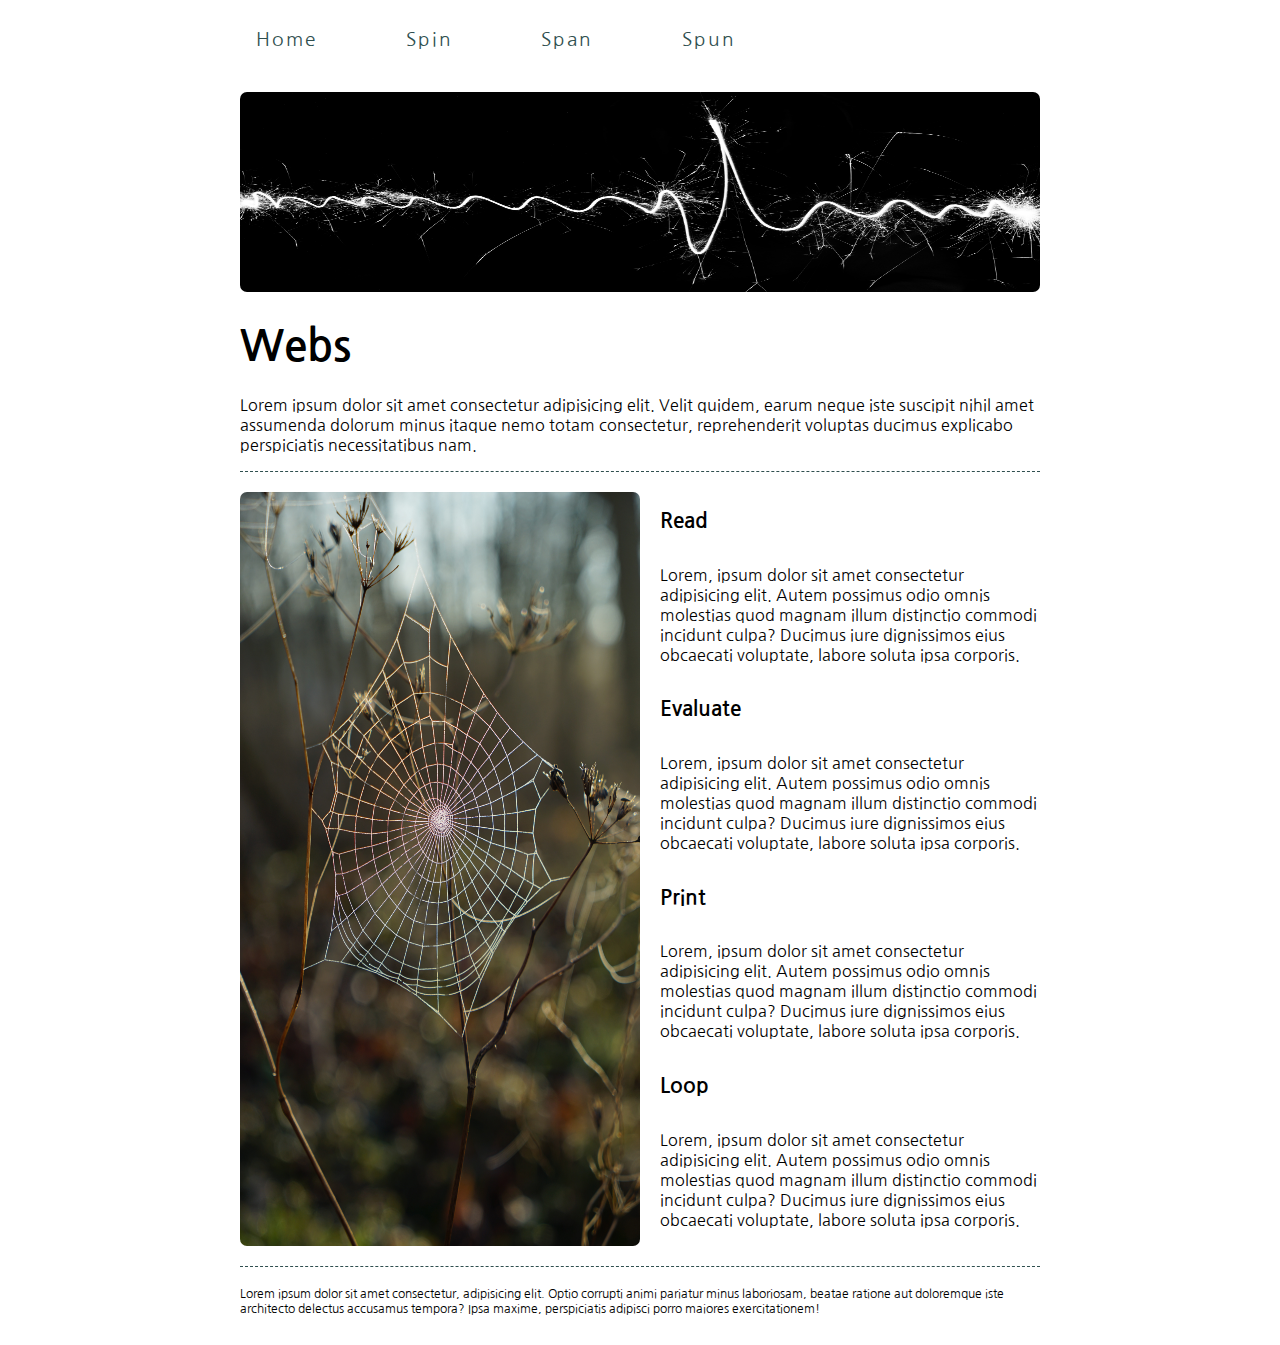
==== index.html @ 0c96dbfe "fixed broken title on index.html" ====
<!doctype html>
<html lang="en">
    <head>
        <meta charset="utf-8">
        <title>internet:~/debauchery1st.github.io$/></title>
        <link rel="stylesheet" href="css/index.css">
    </head>
    <body>
        <div class="container">
            <header>
                <nav>
                    <a href="#" class="">Home</a>
                    <a href="#" class="">Spin</a>
                    <a href="#" class="">Span</a>
                    <a href="Sprint-Challenge--User-Interface/index.html" class="">Spun</a>
                </nav>
                <img src="img/samuel-marques-lucio-gzgWBp0eQCY-unsplash.jpg" alt="" class="img-jumbo">
                <!--  jumbotron image  -->
            </header>
            <section class="top-content">
                <div class="text-container">
                    <h1>Webs</h1>
                    <p>Lorem ipsum dolor sit amet consectetur adipisicing elit. Velit quidem, earum neque iste suscipit nihil amet assumenda dolorum minus itaque nemo totam consectetur, reprehenderit voluptas ducimus explicabo perspiciatis necessitatibus nam.</p>
                </div>
            </section>
            <section class="middle-content">
                <div class="car-cdr">
                    
                    <img src="img/robert-anasch-h7dl6upIOOs-unsplash.jpg" alt="" class="item-image">

                    <div class="car-cdr vertical-flow">
                        <h2>Read</h2>
                        <p>Lorem, ipsum dolor sit amet consectetur adipisicing elit. Autem possimus odio omnis molestias quod magnam illum distinctio commodi incidunt culpa? Ducimus iure dignissimos eius obcaecati voluptate, labore soluta ipsa corporis.</p>
                        <h2>Evaluate</h2>
                        <p>Lorem, ipsum dolor sit amet consectetur adipisicing elit. Autem possimus odio omnis molestias quod magnam illum distinctio commodi incidunt culpa? Ducimus iure dignissimos eius obcaecati voluptate, labore soluta ipsa corporis.</p>
                        <h2>Print</h2>
                        <p>Lorem, ipsum dolor sit amet consectetur adipisicing elit. Autem possimus odio omnis molestias quod magnam illum distinctio commodi incidunt culpa? Ducimus iure dignissimos eius obcaecati voluptate, labore soluta ipsa corporis.</p>
                        <h2>Loop</h2>
                        <p>Lorem, ipsum dolor sit amet consectetur adipisicing elit. Autem possimus odio omnis molestias quod magnam illum distinctio commodi incidunt culpa? Ducimus iure dignissimos eius obcaecati voluptate, labore soluta ipsa corporis.</p>
                    </div>

                </div>
            </section>
            <section class="bottom-content">
                <div class="text-container">Lorem ipsum dolor sit amet consectetur, adipisicing elit. Optio corrupti animi pariatur minus laboriosam, beatae ratione aut doloremque iste architecto delectus accusamus tempora? Ipsa maxime, perspiciatis adipisci porro maiores exercitationem!</div>
        </section>
        </div>        
    </body>
</html>
---- css/index.css ----
@import url('https://fonts.googleapis.com/css?family=Nanum+Gothic&display=swap');

* {
    font-family: 'Nanum Gothic', sans-serif;
}

header nav {
    width: 60%;
    display: flex;
    justify-content: space-between;
    align-items: center;
    padding: 20px 2%;
    font-size: 14pt;
}

header nav a {
    text-decoration: none;
    color: darkslategrey;
    letter-spacing: 2px;
}

header nav a:hover{
    font-weight: bold;
}

.container {
    width: 800px;
    margin: 0 auto;
}

h1 {
    font-size: 32pt;
}

h2 {
    font-size: 16pt;
}

img.img-jumbo {
    width: 100%;
    height: 200px;
    border-radius: 7px;
    margin-top: 20px;
}

img.img-jumbo-404 {
    width: 100%;
}

img.item-image {
    width: 50%;
    margin-right: 20px;
    border-radius: 7px;
}

.car-cdr {
    display: flex;
}

.car-cdr .vertical-flow {
    flex-direction: column;
}

.car-cdr .text-container {
    padding: 0px;
}
.middle-content {
    padding: 20px 0;
    border-top: 1px dashed darkslategrey;
    border-bottom: 1px dashed darkslategrey;
}
.bottom-content{
    padding: 20px 0;
}
.bottom-content .text-container {
    font-size: 12px;
}
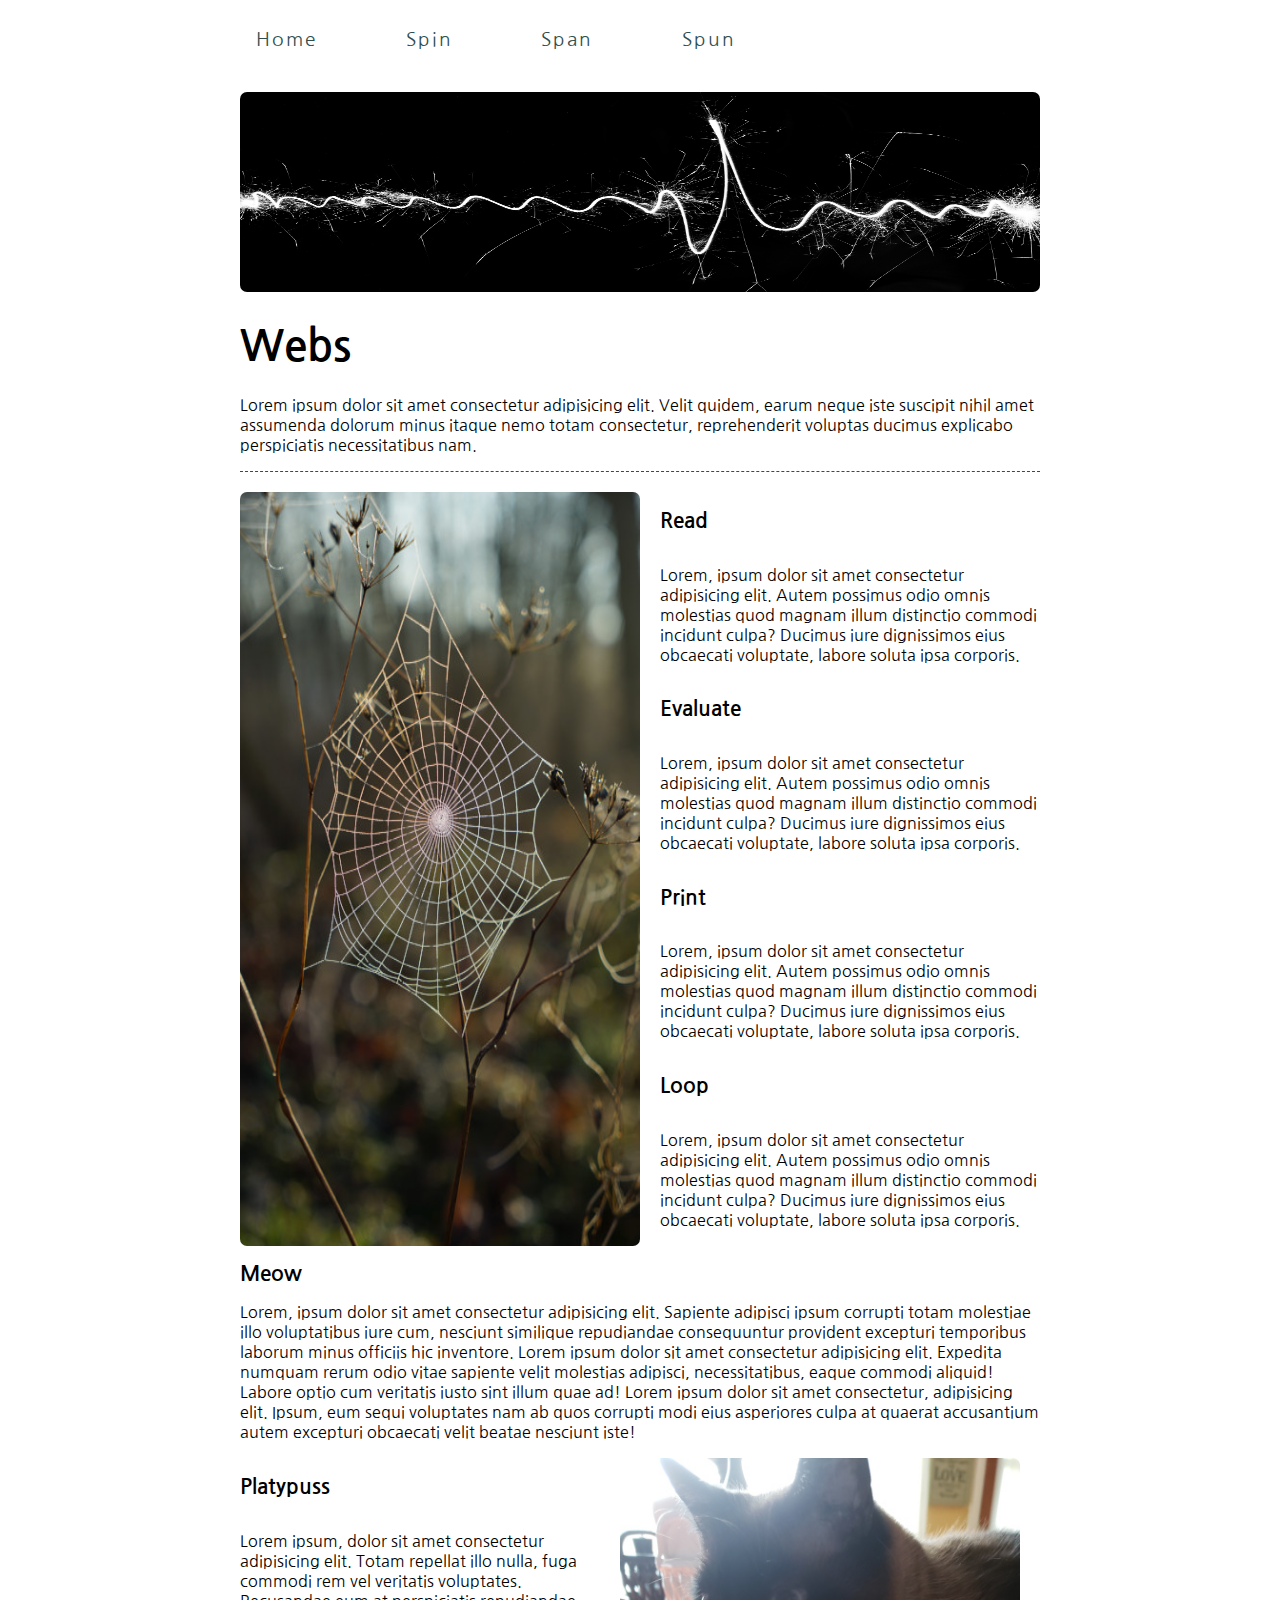
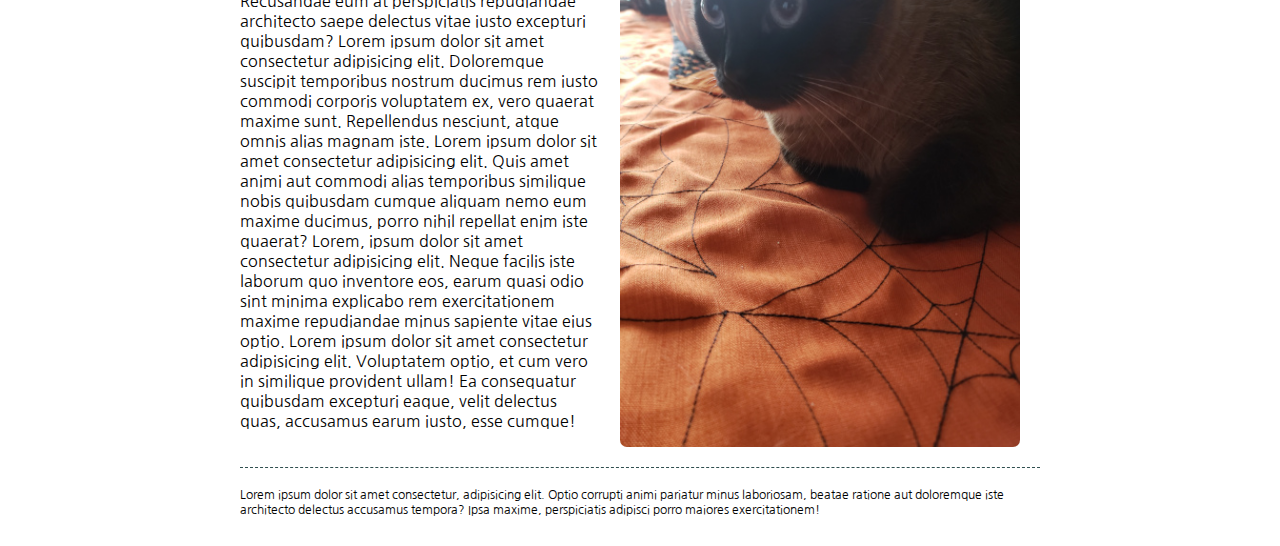
==== commit eb9f078a: "added a picture of Platypuss" ====
--- a/index.html
+++ b/index.html
@@ -40,6 +40,20 @@
                     </div>
 
                 </div>
+
+                    <div>
+                        <h2>Meow</h2>
+                        <p>Lorem, ipsum dolor sit amet consectetur adipisicing elit. Sapiente adipisci ipsum corrupti totam molestiae illo voluptatibus iure cum, nesciunt similique repudiandae consequuntur provident excepturi temporibus laborum minus officiis hic inventore. Lorem ipsum dolor sit amet consectetur adipisicing elit. Expedita numquam rerum odio vitae sapiente velit molestias adipisci, necessitatibus, eaque commodi aliquid! Labore optio cum veritatis iusto sint illum quae ad! Lorem ipsum dolor sit amet consectetur, adipisicing elit. Ipsum, eum sequi voluptates nam ab quos corrupti modi eius asperiores culpa at quaerat accusantium autem excepturi obcaecati velit beatae nesciunt iste!</p>
+                    </div>
+
+                    <div class="car-cdr">
+                        <div class="car-cdr vertical-flow">
+                            <h2>Platypuss</h2>
+                            <p>Lorem ipsum, dolor sit amet consectetur adipisicing elit. Totam repellat illo nulla, fuga commodi rem vel veritatis voluptates. Recusandae eum at perspiciatis repudiandae architecto saepe delectus vitae iusto excepturi quibusdam? Lorem ipsum dolor sit amet consectetur adipisicing elit. Doloremque suscipit temporibus nostrum ducimus rem iusto commodi corporis voluptatem ex, vero quaerat maxime sunt. Repellendus nesciunt, atque omnis alias magnam iste. Lorem ipsum dolor sit amet consectetur adipisicing elit. Quis amet animi aut commodi alias temporibus similique nobis quibusdam cumque aliquam nemo eum maxime ducimus, porro nihil repellat enim iste quaerat? Lorem, ipsum dolor sit amet consectetur adipisicing elit. Neque facilis iste laborum quo inventore eos, earum quasi odio sint minima explicabo rem exercitationem maxime repudiandae minus sapiente vitae eius optio. Lorem ipsum dolor sit amet consectetur adipisicing elit. Voluptatem optio, et cum vero in similique provident ullam! Ea consequatur quibusdam excepturi eaque, velit delectus quas, accusamus earum iusto, esse cumque!</p>
+                        </div>
+                        <img src="img/20191031_094046-platypuss.jpg" alt="" class="item-image margin-left">
+                    </div>
+    
             </section>
             <section class="bottom-content">
                 <div class="text-container">Lorem ipsum dolor sit amet consectetur, adipisicing elit. Optio corrupti animi pariatur minus laboriosam, beatae ratione aut doloremque iste architecto delectus accusamus tempora? Ipsa maxime, perspiciatis adipisci porro maiores exercitationem!</div>
--- a/css/index.css
+++ b/css/index.css
@@ -53,6 +53,16 @@
     border-radius: 7px;
 }
 
+img.item-image-wide {
+    width: 99%;
+    border-radius: 7px;
+    padding: 20px 0 20px 0;
+}
+
+img.margin-left {
+    margin-left: 20px;
+}
+
 .car-cdr {
     display: flex;
 }
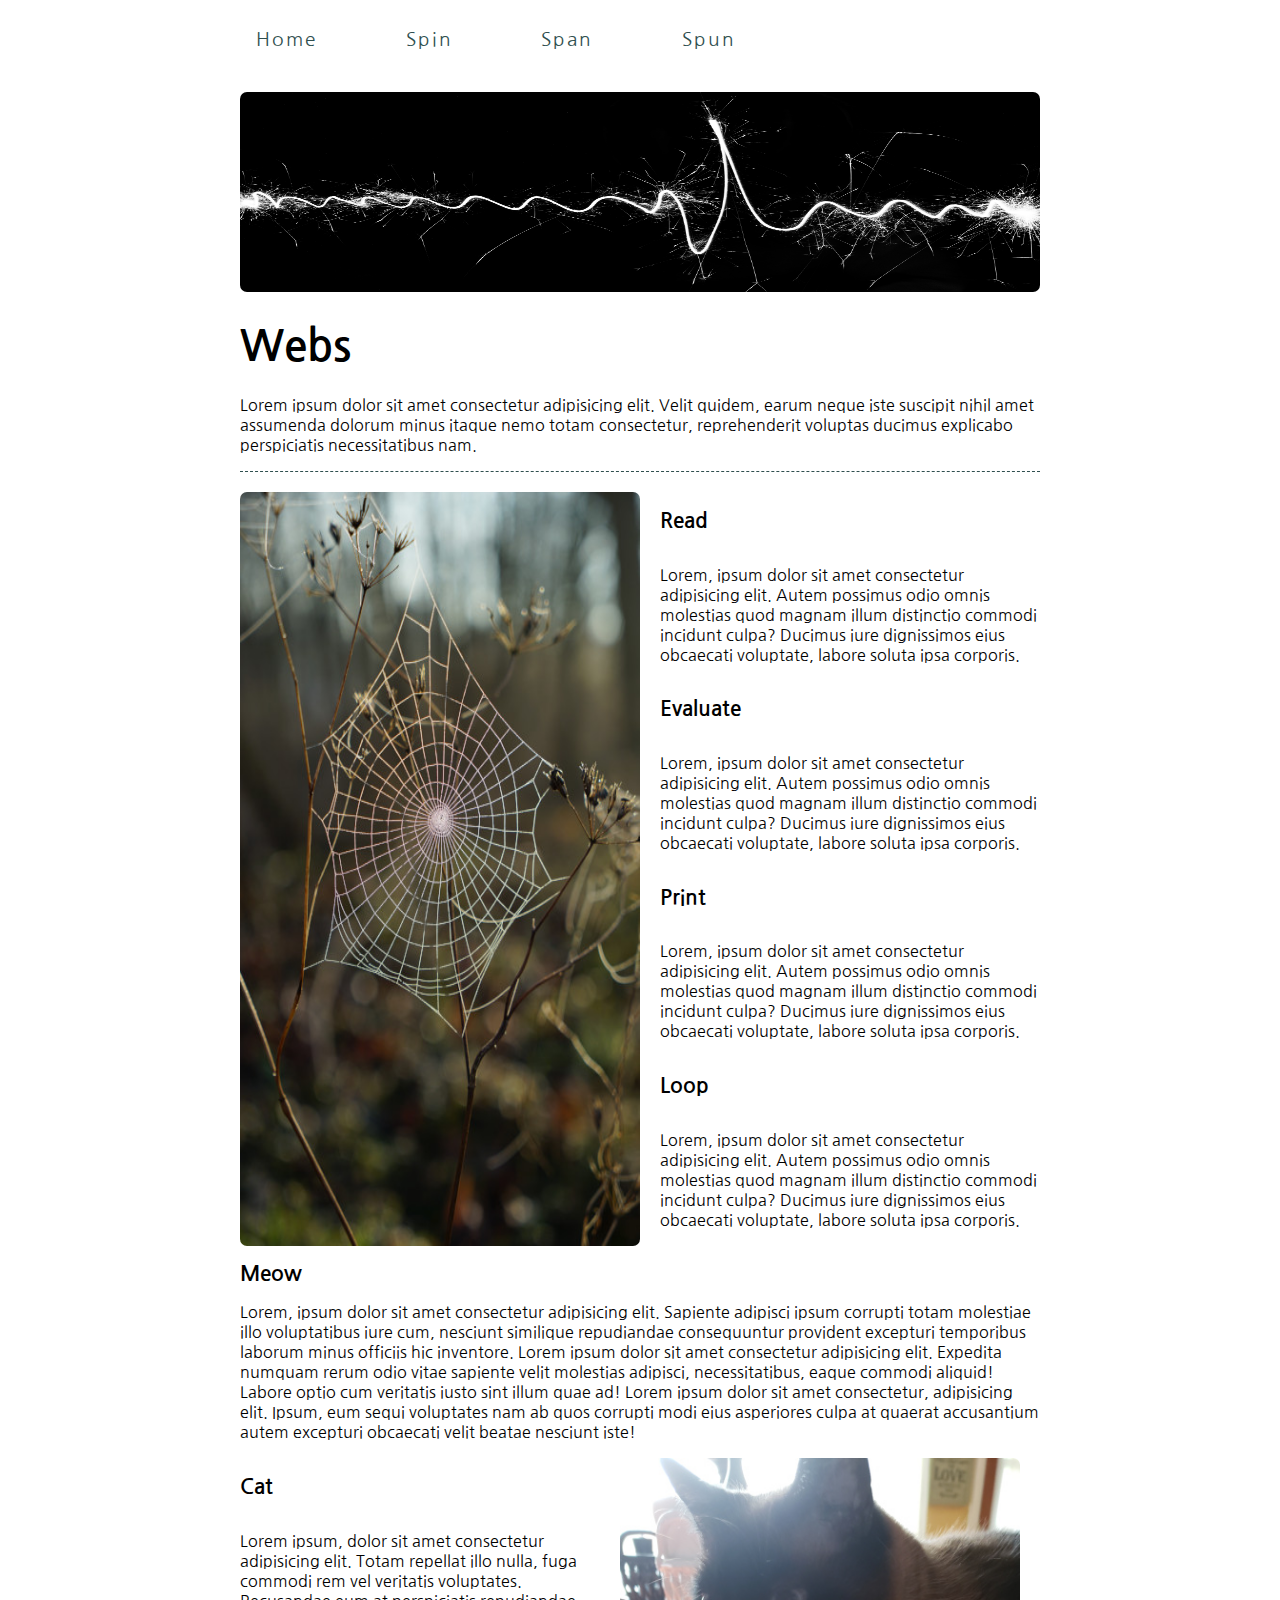
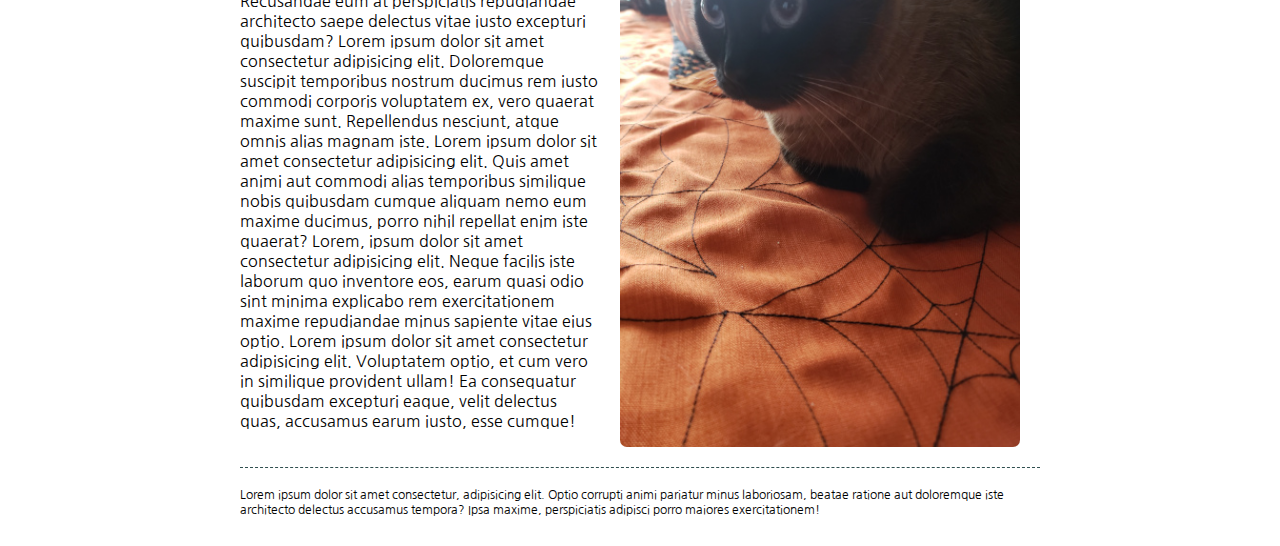
==== commit a12826ce: "Update index.html" ====
--- a/index.html
+++ b/index.html
@@ -48,7 +48,7 @@
 
                     <div class="car-cdr">
                         <div class="car-cdr vertical-flow">
-                            <h2>Platypuss</h2>
+                            <h2>Cat</h2>
                             <p>Lorem ipsum, dolor sit amet consectetur adipisicing elit. Totam repellat illo nulla, fuga commodi rem vel veritatis voluptates. Recusandae eum at perspiciatis repudiandae architecto saepe delectus vitae iusto excepturi quibusdam? Lorem ipsum dolor sit amet consectetur adipisicing elit. Doloremque suscipit temporibus nostrum ducimus rem iusto commodi corporis voluptatem ex, vero quaerat maxime sunt. Repellendus nesciunt, atque omnis alias magnam iste. Lorem ipsum dolor sit amet consectetur adipisicing elit. Quis amet animi aut commodi alias temporibus similique nobis quibusdam cumque aliquam nemo eum maxime ducimus, porro nihil repellat enim iste quaerat? Lorem, ipsum dolor sit amet consectetur adipisicing elit. Neque facilis iste laborum quo inventore eos, earum quasi odio sint minima explicabo rem exercitationem maxime repudiandae minus sapiente vitae eius optio. Lorem ipsum dolor sit amet consectetur adipisicing elit. Voluptatem optio, et cum vero in similique provident ullam! Ea consequatur quibusdam excepturi eaque, velit delectus quas, accusamus earum iusto, esse cumque!</p>
                         </div>
                         <img src="img/20191031_094046-platypuss.jpg" alt="" class="item-image margin-left">
@@ -60,4 +60,4 @@
         </section>
         </div>        
     </body>
-</html>+</html>
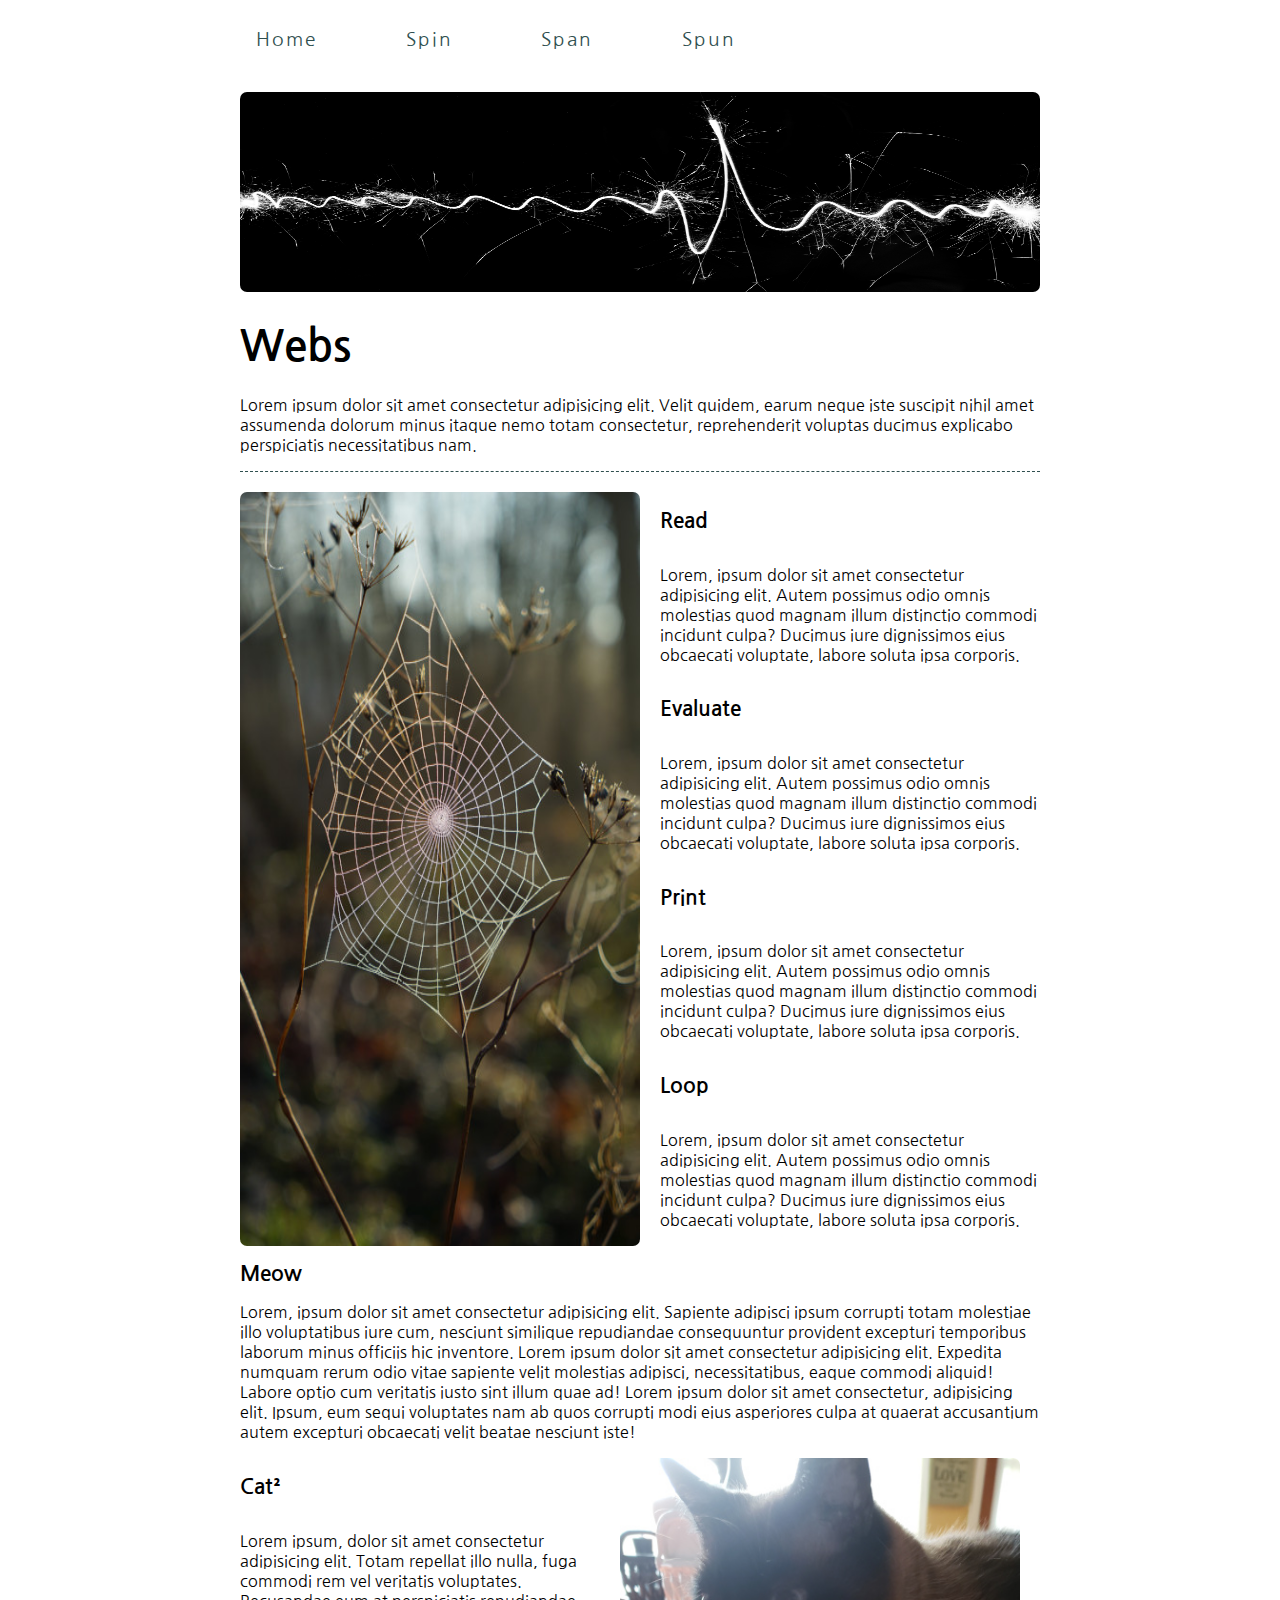
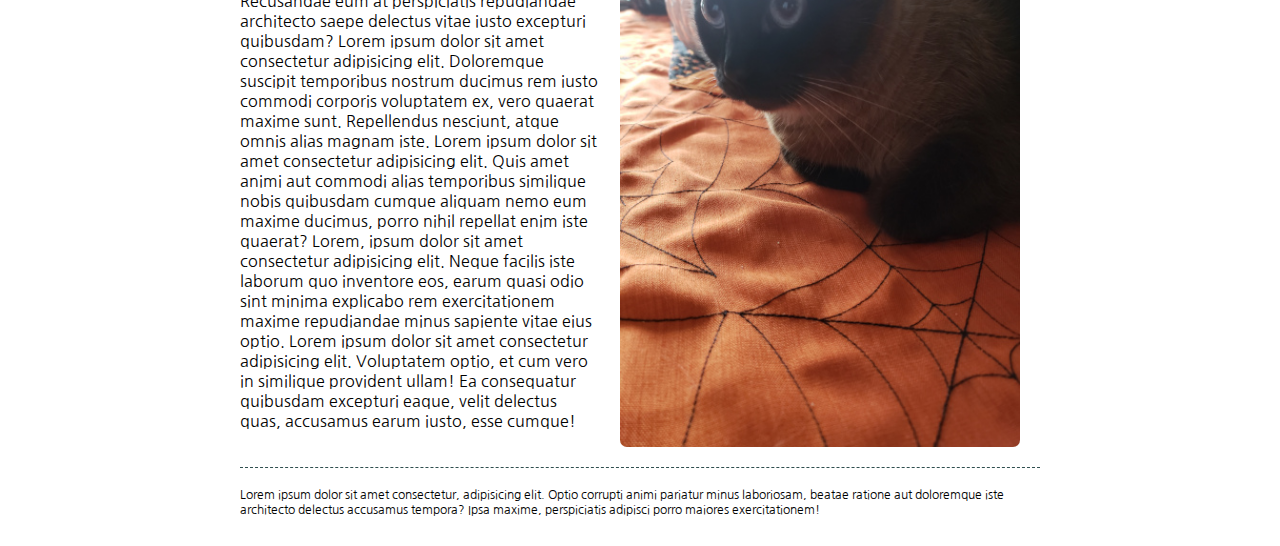
==== commit 51cedd1a: "Update index.html" ====
--- a/index.html
+++ b/index.html
@@ -48,7 +48,7 @@
 
                     <div class="car-cdr">
                         <div class="car-cdr vertical-flow">
-                            <h2>Cat</h2>
+                            <h2>Cat²</h2>
                             <p>Lorem ipsum, dolor sit amet consectetur adipisicing elit. Totam repellat illo nulla, fuga commodi rem vel veritatis voluptates. Recusandae eum at perspiciatis repudiandae architecto saepe delectus vitae iusto excepturi quibusdam? Lorem ipsum dolor sit amet consectetur adipisicing elit. Doloremque suscipit temporibus nostrum ducimus rem iusto commodi corporis voluptatem ex, vero quaerat maxime sunt. Repellendus nesciunt, atque omnis alias magnam iste. Lorem ipsum dolor sit amet consectetur adipisicing elit. Quis amet animi aut commodi alias temporibus similique nobis quibusdam cumque aliquam nemo eum maxime ducimus, porro nihil repellat enim iste quaerat? Lorem, ipsum dolor sit amet consectetur adipisicing elit. Neque facilis iste laborum quo inventore eos, earum quasi odio sint minima explicabo rem exercitationem maxime repudiandae minus sapiente vitae eius optio. Lorem ipsum dolor sit amet consectetur adipisicing elit. Voluptatem optio, et cum vero in similique provident ullam! Ea consequatur quibusdam excepturi eaque, velit delectus quas, accusamus earum iusto, esse cumque!</p>
                         </div>
                         <img src="img/20191031_094046-platypuss.jpg" alt="" class="item-image margin-left">
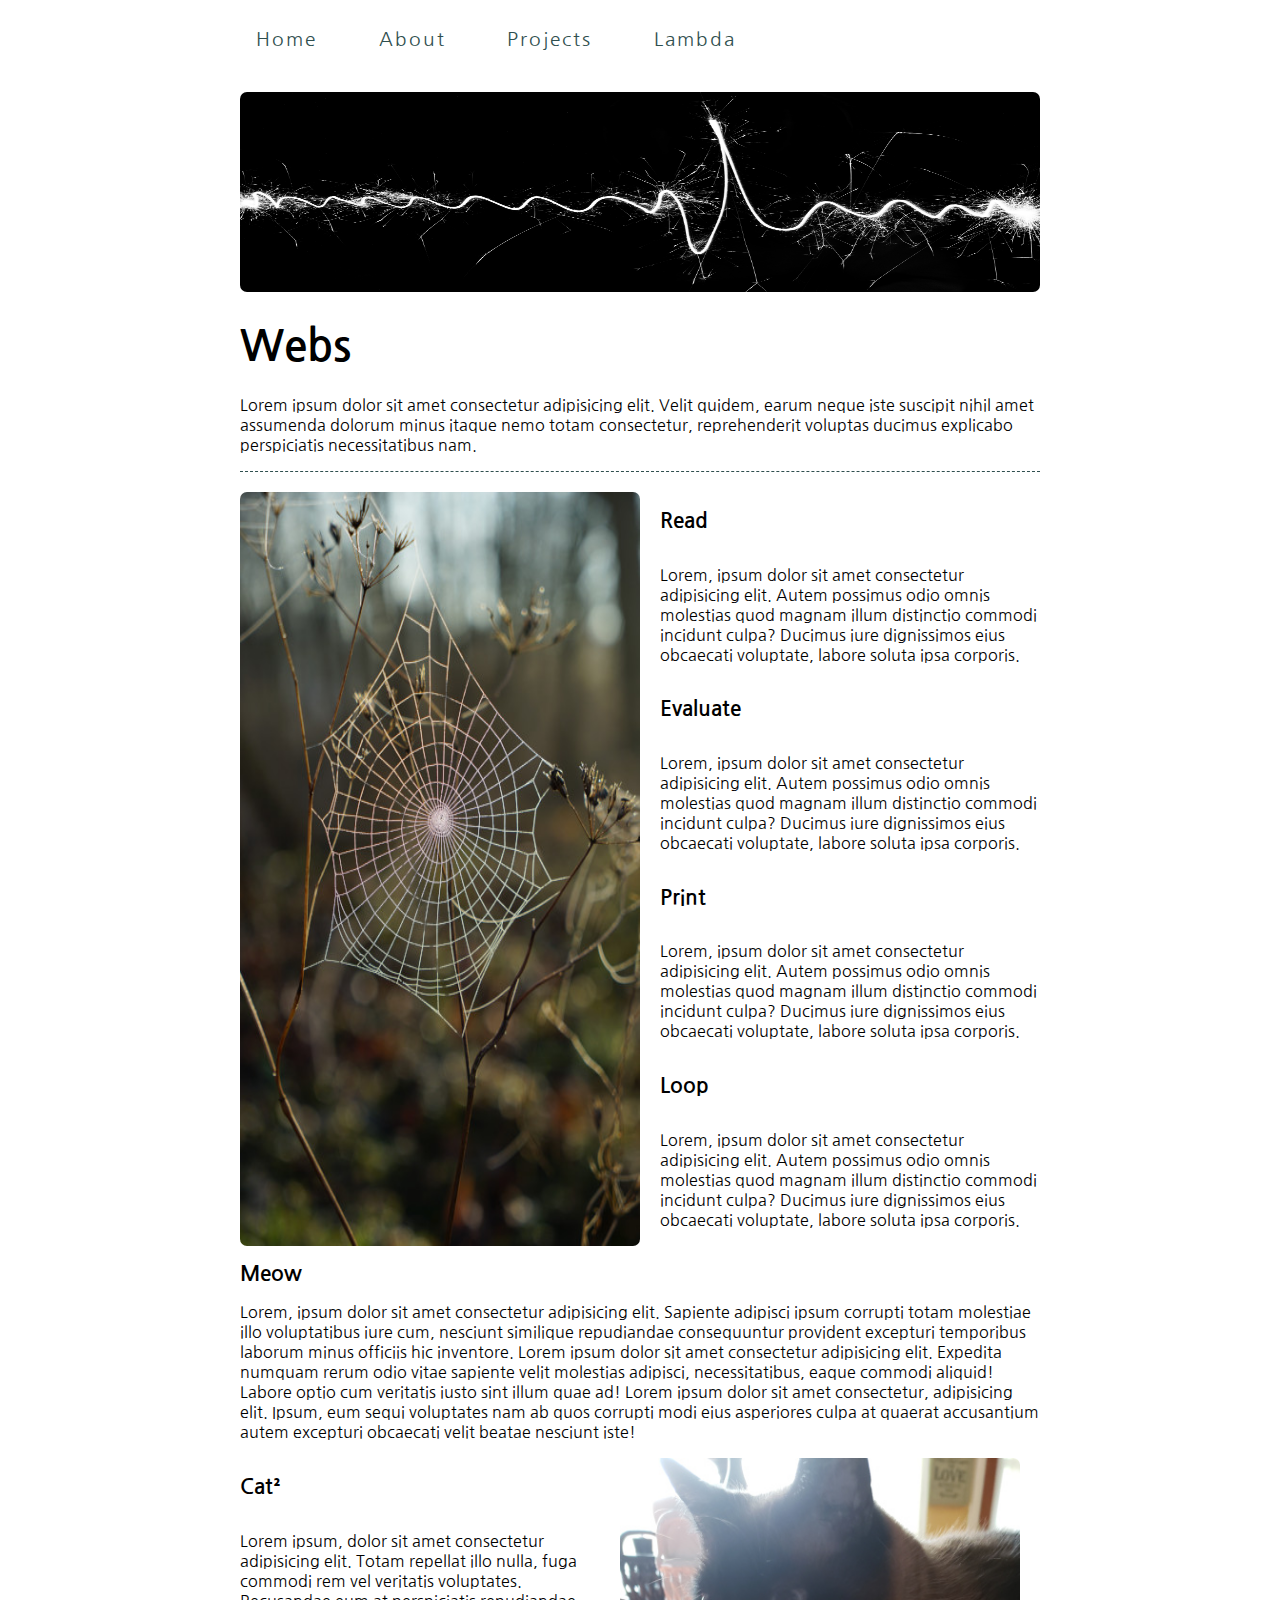
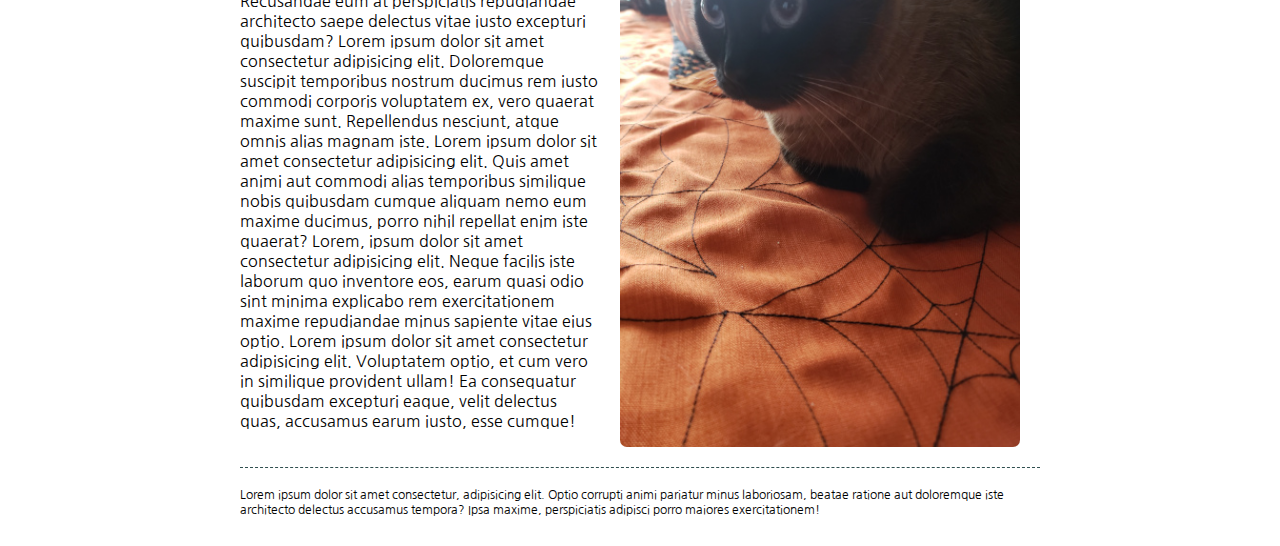
==== commit a36ee8f7: "Update index.html" ====
--- a/index.html
+++ b/index.html
@@ -10,9 +10,9 @@
             <header>
                 <nav>
                     <a href="#" class="">Home</a>
-                    <a href="#" class="">Spin</a>
-                    <a href="#" class="">Span</a>
-                    <a href="Sprint-Challenge--User-Interface/index.html" class="">Spun</a>
+                    <a href="#" class="">About</a>
+                    <a href="#" class="">Projects</a>
+                    <a href="Sprint-Challenge--User-Interface/index.html" class="">Lambda</a>
                 </nav>
                 <img src="img/samuel-marques-lucio-gzgWBp0eQCY-unsplash.jpg" alt="" class="img-jumbo">
                 <!--  jumbotron image  -->
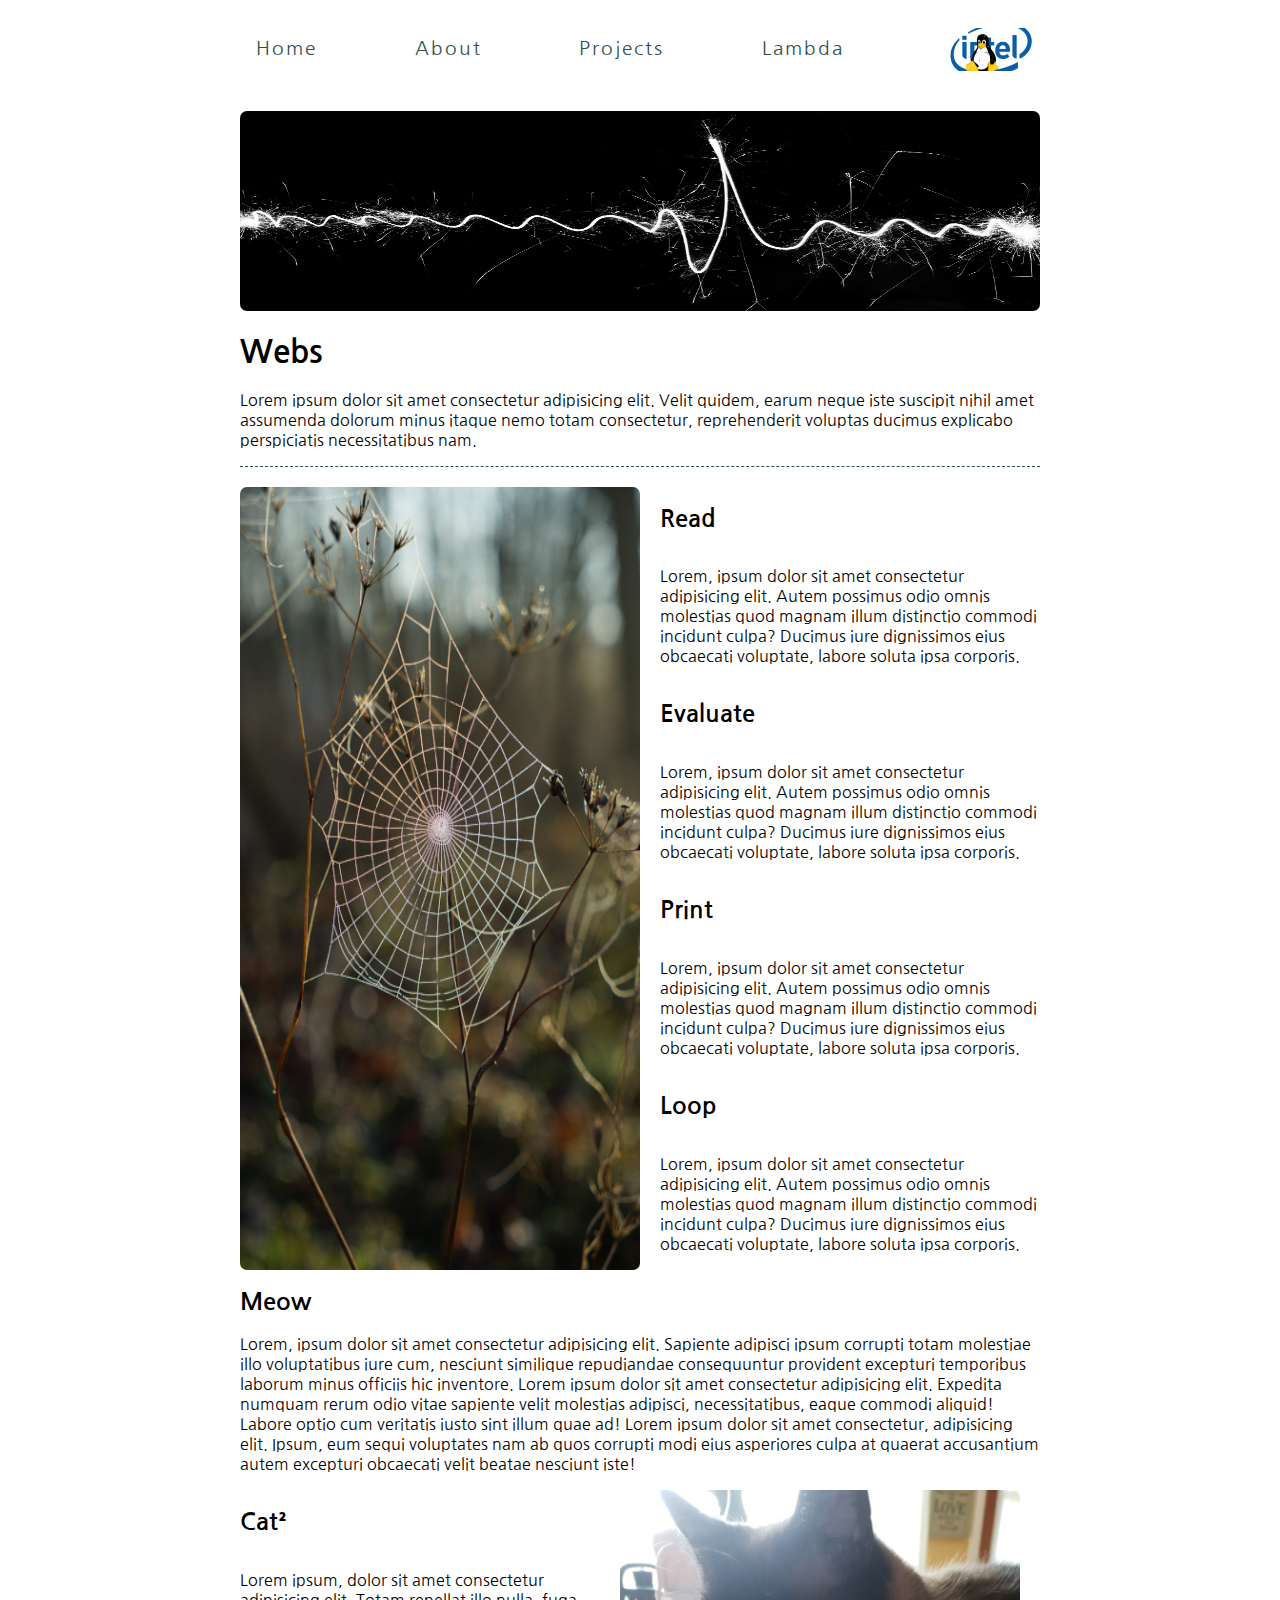
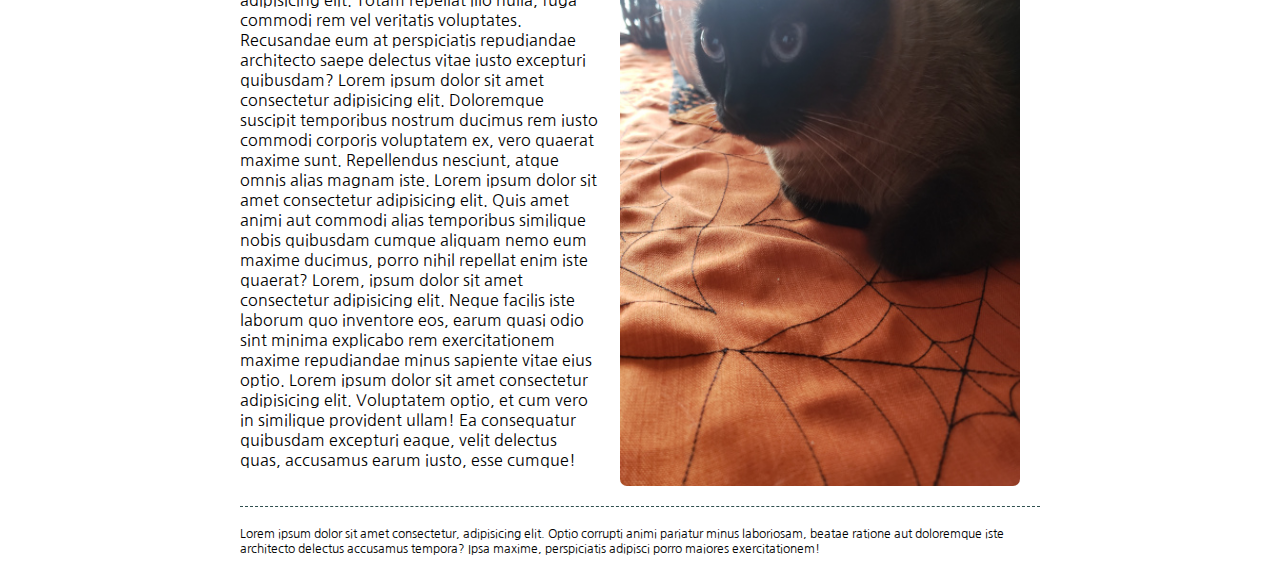
==== commit 798e86af: "tux logo" ====
--- a/index.html
+++ b/index.html
@@ -13,9 +13,10 @@
                     <a href="#" class="">About</a>
                     <a href="#" class="">Projects</a>
                     <a href="Sprint-Challenge--User-Interface/index.html" class="">Lambda</a>
+                    <img src="img/intel_logo_linux_tux.png" class="linux-logo">
                 </nav>
+                <!--  jumbotron image  -->
                 <img src="img/samuel-marques-lucio-gzgWBp0eQCY-unsplash.jpg" alt="" class="img-jumbo">
-                <!--  jumbotron image  -->
             </header>
             <section class="top-content">
                 <div class="text-container">
--- a/css/index.css
+++ b/css/index.css
@@ -3,9 +3,11 @@
 * {
     font-family: 'Nanum Gothic', sans-serif;
 }
-
+p {
+    font-size: 12pt;
+}
 header nav {
-    width: 60%;
+    width: 100%;
     display: flex;
     justify-content: space-between;
     align-items: center;
@@ -29,11 +31,11 @@
 }
 
 h1 {
-    font-size: 32pt;
+    font-size: 24pt;
 }
 
 h2 {
-    font-size: 16pt;
+    font-size: 18pt;
 }
 
 img.img-jumbo {
@@ -47,6 +49,10 @@
     width: 100%;
 }
 
+img.linux-logo {
+    width: 100px;
+    margin-right: 15px;
+}
 img.item-image {
     width: 50%;
     margin-right: 20px;
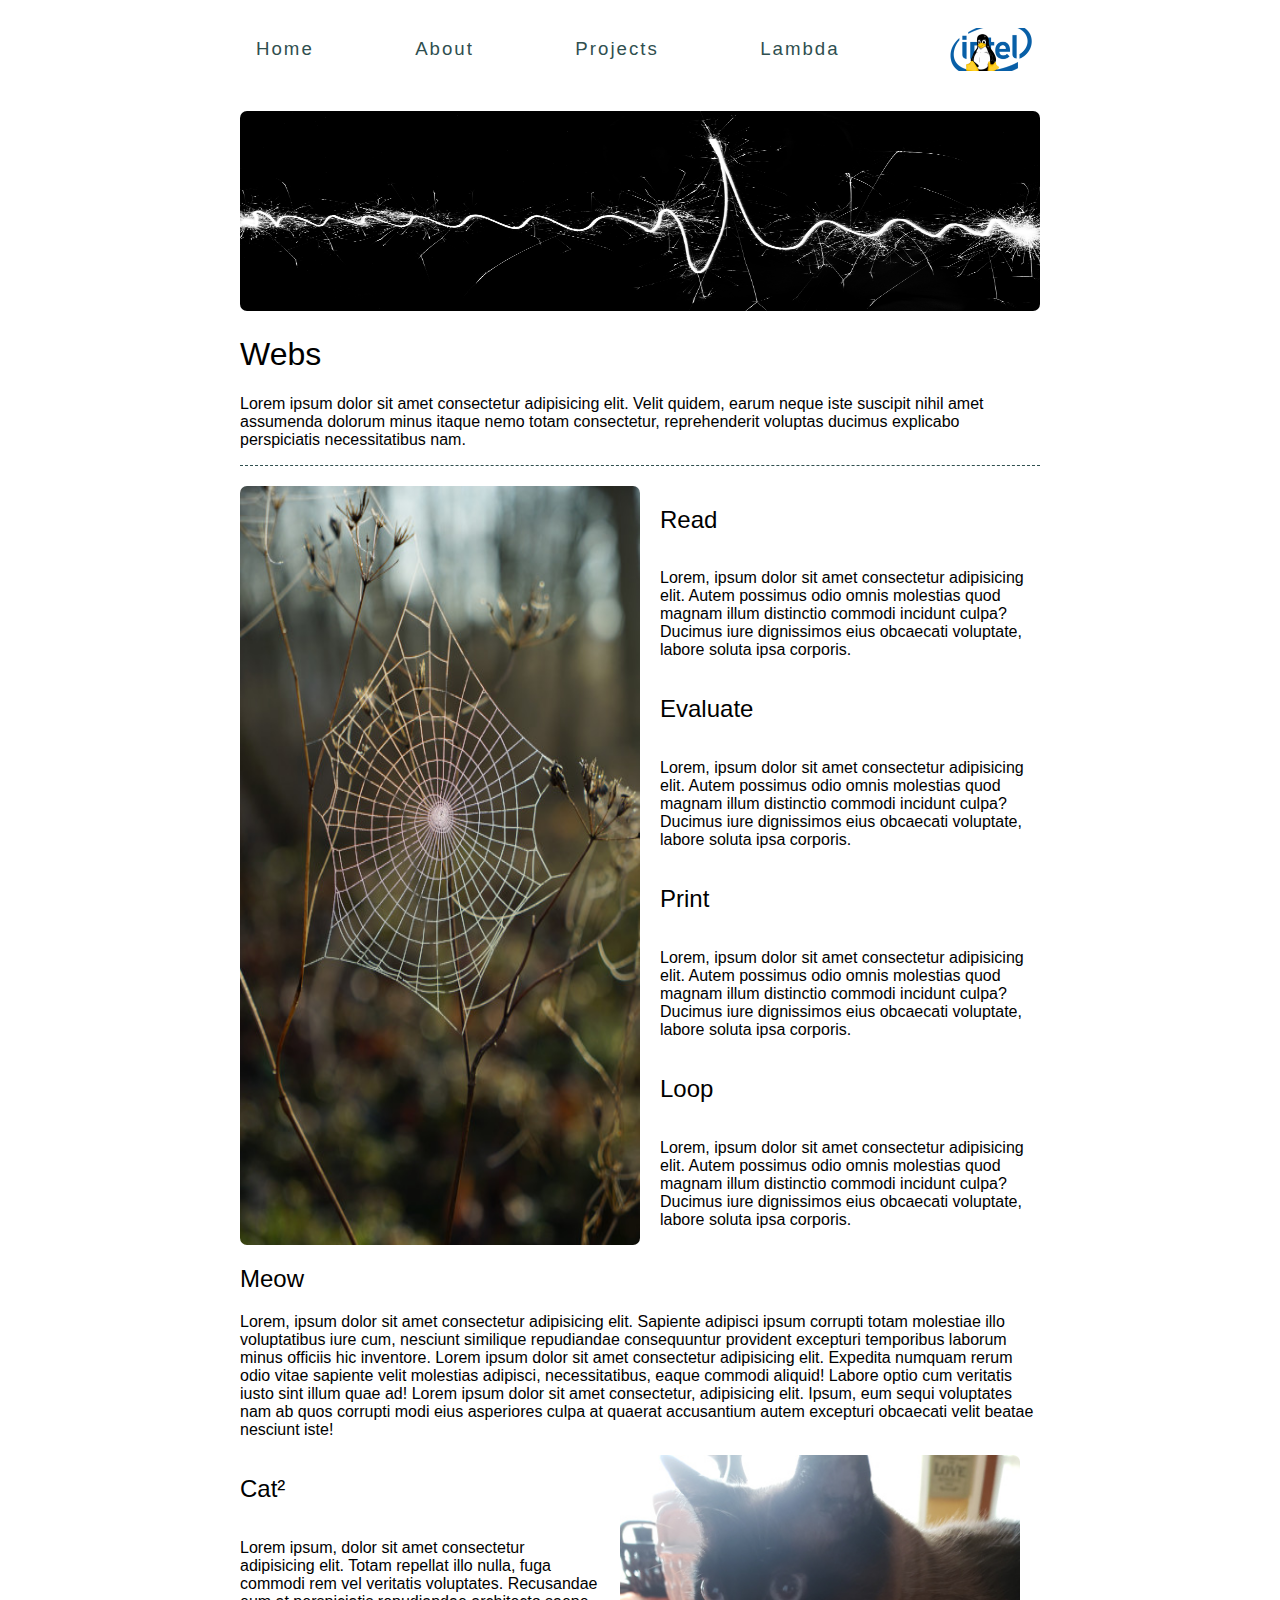
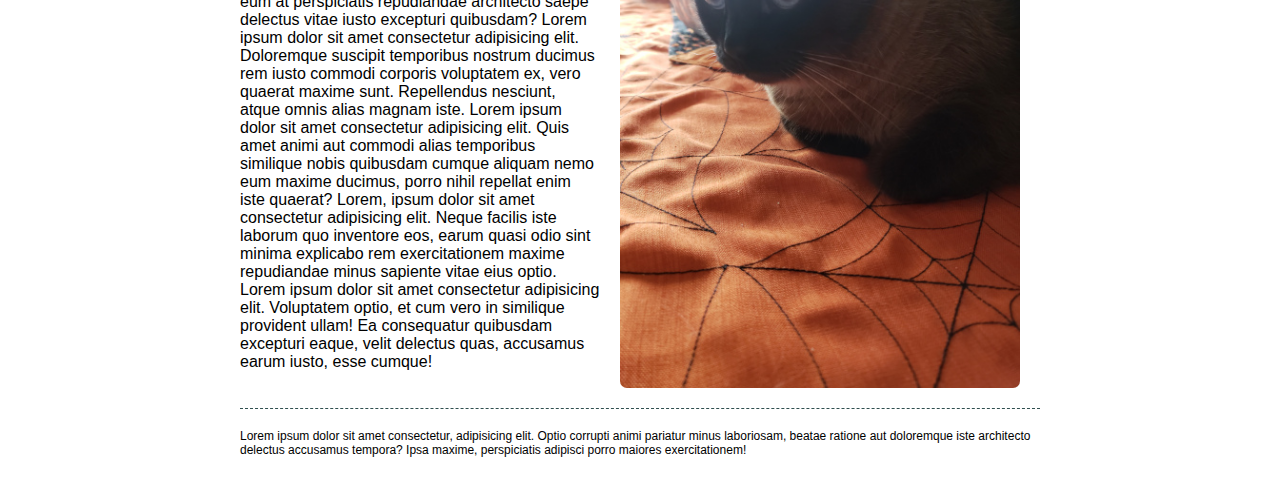
==== commit 3892a44f: "added projects.html, fixed a few broken links." ====
--- a/index.html
+++ b/index.html
@@ -11,7 +11,7 @@
                 <nav>
                     <a href="#" class="">Home</a>
                     <a href="#" class="">About</a>
-                    <a href="#" class="">Projects</a>
+                    <a href="projects.html" class="">Projects</a>
                     <a href="Sprint-Challenge--User-Interface/index.html" class="">Lambda</a>
                     <img src="img/intel_logo_linux_tux.png" class="linux-logo">
                 </nav>
--- a/css/index.css
+++ b/css/index.css
@@ -1,8 +1,14 @@
-@import url('https://fonts.googleapis.com/css?family=Nanum+Gothic&display=swap');
+/* @import url('https://fonts.googleapis.com/css?family=Nanum+Gothic&display=swap');
 
 * {
     font-family: 'Nanum Gothic', sans-serif;
-}
+} */
+
+* {
+    font-family: "HelveticaNeue-Light", "Helvetica Neue Light", "Helvetica Neue", Helvetica, Arial, "Lucida Grande", sans-serif; 
+    font-weight: 300;
+ }
+
 p {
     font-size: 12pt;
 }
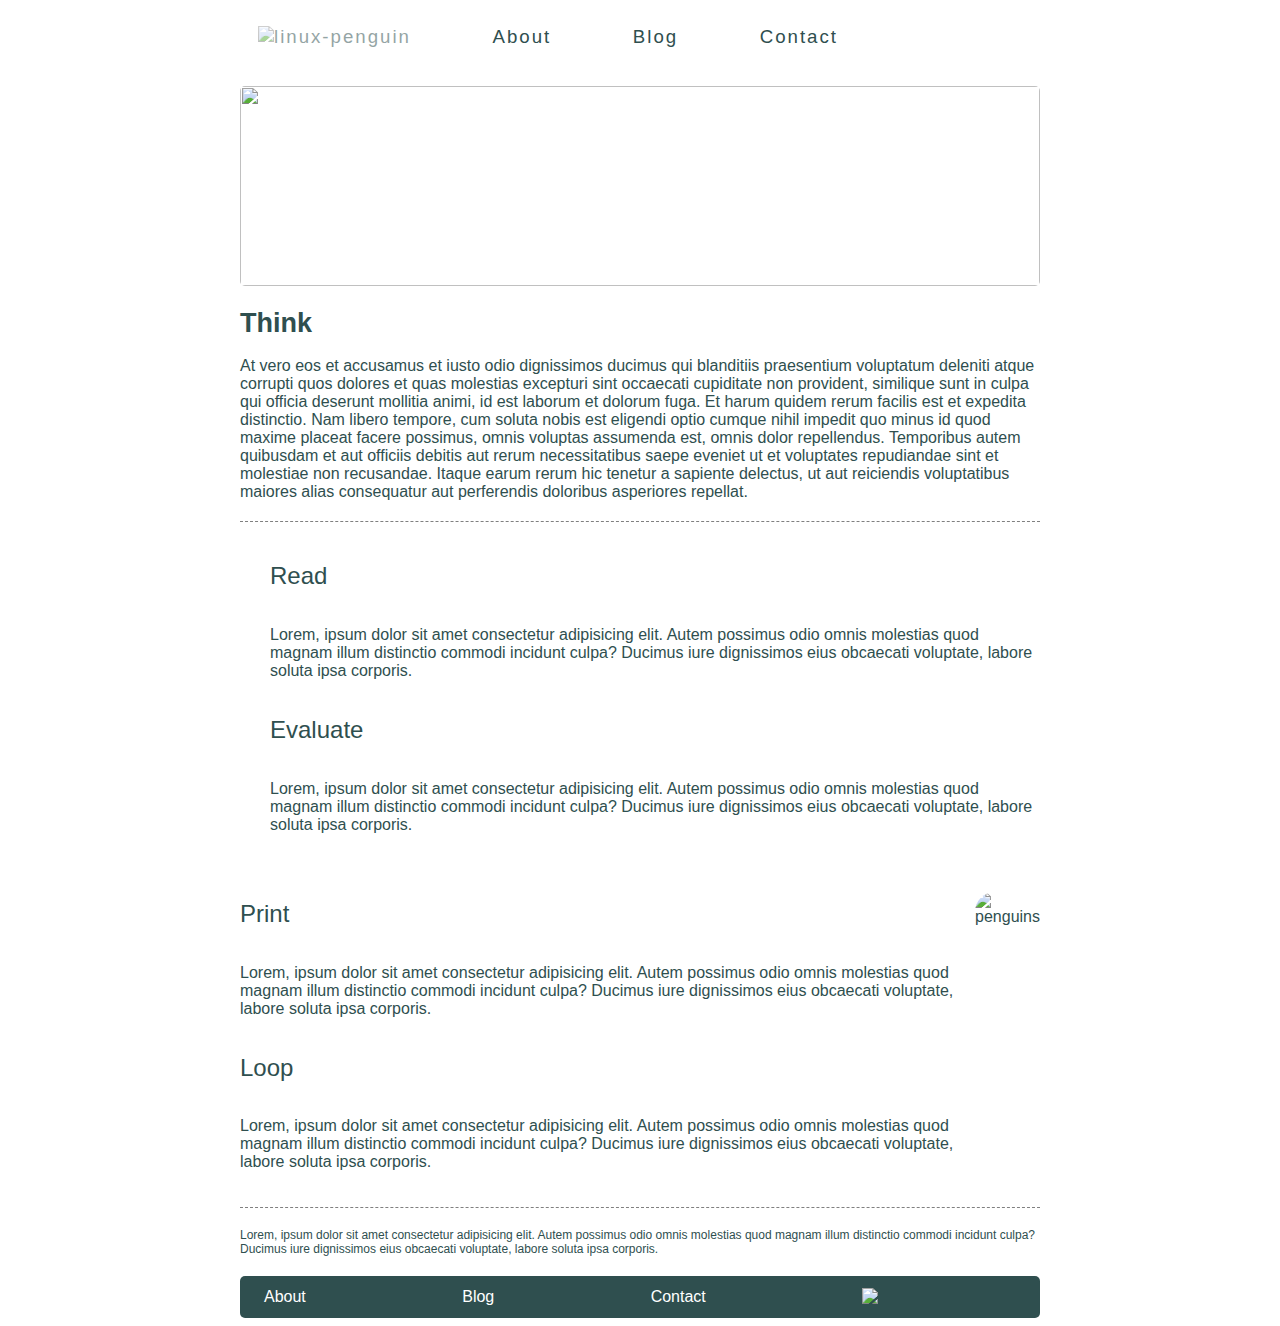
==== commit 4d2fd8c5: "updated landing page" ====
--- a/index.html
+++ b/index.html
@@ -7,58 +7,65 @@
     </head>
     <body>
         <div class="container">
-            <header>
-                <nav>
-                    <a href="#" class="">Home</a>
+
+                <header>
+                    <nav>
+                    <a href="index.html"><img src="https://i.ibb.co/KbGvDZq/clipart988381.png" class="tux-box" alt="linux-penguin"></a>
                     <a href="#" class="">About</a>
-                    <a href="projects.html" class="">Projects</a>
-                    <a href="Sprint-Challenge--User-Interface/index.html" class="">Lambda</a>
-                    <img src="img/intel_logo_linux_tux.png" class="linux-logo">
-                </nav>
-                <!--  jumbotron image  -->
-                <img src="img/samuel-marques-lucio-gzgWBp0eQCY-unsplash.jpg" alt="" class="img-jumbo">
-            </header>
-            <section class="top-content">
-                <div class="text-container">
-                    <h1>Webs</h1>
-                    <p>Lorem ipsum dolor sit amet consectetur adipisicing elit. Velit quidem, earum neque iste suscipit nihil amet assumenda dolorum minus itaque nemo totam consectetur, reprehenderit voluptas ducimus explicabo perspiciatis necessitatibus nam.</p>
-                </div>
-            </section>
-            <section class="middle-content">
-                <div class="car-cdr">
-                    
-                    <img src="img/robert-anasch-h7dl6upIOOs-unsplash.jpg" alt="" class="item-image">
-
-                    <div class="car-cdr vertical-flow">
+                    <a href="index.html" class="">Blog</a>
+                    <a href="#" class="">Contact</a>
+                    </nav>
+                </header>
+                
+                <section class="top-content">
+                    <img src="https://images.unsplash.com/photo-1540878801630-65644542741b?ixlib=rb-1.2.1&ixid=eyJhcHBfaWQiOjEyMDd9&auto=format&fit=crop&w=800&q=80" class="jumbo"></img>
+                
+                    <h1>Think</h1>
+                    <p>At vero eos et accusamus et iusto odio dignissimos ducimus qui blanditiis praesentium voluptatum deleniti atque corrupti quos dolores et quas molestias excepturi sint occaecati cupiditate non provident, similique sunt in culpa qui officia deserunt mollitia animi, id est laborum et dolorum fuga. Et harum quidem rerum facilis est et expedita distinctio. Nam libero tempore, cum soluta nobis est eligendi optio cumque nihil impedit quo minus id quod maxime placeat facere possimus, omnis voluptas assumenda est, omnis dolor repellendus. Temporibus autem quibusdam et aut officiis debitis aut rerum necessitatibus saepe eveniet ut et voluptates repudiandae sint et molestiae non recusandae. Itaque earum rerum hic tenetur a sapiente delectus, ut aut reiciendis voluptatibus maiores alias consequatur aut perferendis doloribus asperiores repellat.</p>
+                </section>
+                
+                <section class="middle-content dashes-above dashes-below">
+                    <div class="">
+                    <img src="https://images.unsplash.com/photo-1560095512-169feb3a9f74?ixlib=rb-1.2.1&ixid=eyJhcHBfaWQiOjEyMDd9&auto=format&fit=crop&w=320&q=80" alt="" class="item-image" />
+                    <div class="flex-wrap">
+                        <div class="flex-wrap push-right">
                         <h2>Read</h2>
                         <p>Lorem, ipsum dolor sit amet consectetur adipisicing elit. Autem possimus odio omnis molestias quod magnam illum distinctio commodi incidunt culpa? Ducimus iure dignissimos eius obcaecati voluptate, labore soluta ipsa corporis.</p>
-                        <h2>Evaluate</h2>
+                        </div>
+                        <div class="flex-wrap push-right">
+                        <h2>Evaluate</h2>  
                         <p>Lorem, ipsum dolor sit amet consectetur adipisicing elit. Autem possimus odio omnis molestias quod magnam illum distinctio commodi incidunt culpa? Ducimus iure dignissimos eius obcaecati voluptate, labore soluta ipsa corporis.</p>
+                        </div>
+                    </div>
+                    
+                    </div>
+                    <div class="space-above">
+                    <div class="flex-wrap">
+                        <div class="flex-wrap">
                         <h2>Print</h2>
                         <p>Lorem, ipsum dolor sit amet consectetur adipisicing elit. Autem possimus odio omnis molestias quod magnam illum distinctio commodi incidunt culpa? Ducimus iure dignissimos eius obcaecati voluptate, labore soluta ipsa corporis.</p>
+                        </div>
+                        <div class="flex-wrap">
                         <h2>Loop</h2>
                         <p>Lorem, ipsum dolor sit amet consectetur adipisicing elit. Autem possimus odio omnis molestias quod magnam illum distinctio commodi incidunt culpa? Ducimus iure dignissimos eius obcaecati voluptate, labore soluta ipsa corporis.</p>
+                        </div>
                     </div>
-
+                    <img src="https://i.ibb.co/TcdLLLW/penguins.jpg" alt="penguins" class="item-image">
+                    </div>
+                </section>
+                
+                <section class="bottom-content"><p>Lorem, ipsum dolor sit amet consectetur adipisicing elit. Autem possimus odio omnis molestias quod magnam illum distinctio commodi incidunt culpa? Ducimus iure dignissimos eius obcaecati voluptate, labore soluta ipsa corporis.</p></section>
+                
+                <footer>
+                    <nav>
+                    <a href="#" class="">About</a>
+                    <a href="index.html" class="">Blog</a>
+                    <a href="#" class="">Contact</a>
+                    <a href=#top><img src="https://i.ibb.co/KbGvDZq/clipart988381.png" class="tux-box-small" alt="linux-penguin-small"></a>
+                    </nav>
+                    
+                </footer>    
+                
                 </div>
-
-                    <div>
-                        <h2>Meow</h2>
-                        <p>Lorem, ipsum dolor sit amet consectetur adipisicing elit. Sapiente adipisci ipsum corrupti totam molestiae illo voluptatibus iure cum, nesciunt similique repudiandae consequuntur provident excepturi temporibus laborum minus officiis hic inventore. Lorem ipsum dolor sit amet consectetur adipisicing elit. Expedita numquam rerum odio vitae sapiente velit molestias adipisci, necessitatibus, eaque commodi aliquid! Labore optio cum veritatis iusto sint illum quae ad! Lorem ipsum dolor sit amet consectetur, adipisicing elit. Ipsum, eum sequi voluptates nam ab quos corrupti modi eius asperiores culpa at quaerat accusantium autem excepturi obcaecati velit beatae nesciunt iste!</p>
-                    </div>
-
-                    <div class="car-cdr">
-                        <div class="car-cdr vertical-flow">
-                            <h2>Cat²</h2>
-                            <p>Lorem ipsum, dolor sit amet consectetur adipisicing elit. Totam repellat illo nulla, fuga commodi rem vel veritatis voluptates. Recusandae eum at perspiciatis repudiandae architecto saepe delectus vitae iusto excepturi quibusdam? Lorem ipsum dolor sit amet consectetur adipisicing elit. Doloremque suscipit temporibus nostrum ducimus rem iusto commodi corporis voluptatem ex, vero quaerat maxime sunt. Repellendus nesciunt, atque omnis alias magnam iste. Lorem ipsum dolor sit amet consectetur adipisicing elit. Quis amet animi aut commodi alias temporibus similique nobis quibusdam cumque aliquam nemo eum maxime ducimus, porro nihil repellat enim iste quaerat? Lorem, ipsum dolor sit amet consectetur adipisicing elit. Neque facilis iste laborum quo inventore eos, earum quasi odio sint minima explicabo rem exercitationem maxime repudiandae minus sapiente vitae eius optio. Lorem ipsum dolor sit amet consectetur adipisicing elit. Voluptatem optio, et cum vero in similique provident ullam! Ea consequatur quibusdam excepturi eaque, velit delectus quas, accusamus earum iusto, esse cumque!</p>
-                        </div>
-                        <img src="img/20191031_094046-platypuss.jpg" alt="" class="item-image margin-left">
-                    </div>
-    
-            </section>
-            <section class="bottom-content">
-                <div class="text-container">Lorem ipsum dolor sit amet consectetur, adipisicing elit. Optio corrupti animi pariatur minus laboriosam, beatae ratione aut doloremque iste architecto delectus accusamus tempora? Ipsa maxime, perspiciatis adipisci porro maiores exercitationem!</div>
-        </section>
-        </div>        
     </body>
-</html>
+</html>--- a/css/index.css
+++ b/css/index.css
@@ -1,99 +1,137 @@
-/* @import url('https://fonts.googleapis.com/css?family=Nanum+Gothic&display=swap');
-
-* {
-    font-family: 'Nanum Gothic', sans-serif;
-} */
-
 * {
     font-family: "HelveticaNeue-Light", "Helvetica Neue Light", "Helvetica Neue", Helvetica, Arial, "Lucida Grande", sans-serif; 
     font-weight: 300;
- }
-
-p {
-    font-size: 12pt;
-}
-header nav {
-    width: 100%;
-    display: flex;
-    justify-content: space-between;
-    align-items: center;
-    padding: 20px 2%;
-    font-size: 14pt;
+    color: darkslategrey;
 }
 
-header nav a {
-    text-decoration: none;
-    color: darkslategrey;
-    letter-spacing: 2px;
+/* images */
+.jumbo {
+  object-fit: cover;
+  object-position: 100% 0;
+  width: 800px;
+  height: 200px;
+  border-radius: 5px;
 }
 
-header nav a:hover{
-    font-weight: bold;
+.jumbo-fit {
+  width: 100%;
+  height: 200px;
+  border-radius: 5px;
+  /* margin-top: 20px; */
 }
 
+.tux-box {
+  width: 60px;
+  opacity: 51%
+}
+.tux-box:hover {
+  opacity: 65%;
+}
+.tux-box:active {
+  background: aquamarine;
+  border-radius: 32px;
+  opacity: 100%;
+}
+.tux-box-small {
+  width: 42px;
+  opacity: 51px;
+}
+
+/* generic elements*/
+h1 {
+  font-weight: bold;
+  font-size: 27px;
+}
+p {
+  font-size: 16px;
+}
+
+/* structural elements */
 .container {
     width: 800px;
     margin: 0 auto;
 }
-
-h1 {
-    font-size: 24pt;
+section {
+  margin: 20px 0;
 }
 
-h2 {
-    font-size: 18pt;
+header nav {
+    width: 600px;
+    display: flex;
+    justify-content: space-between;
+    align-items: center;
+    padding: 1% 1%;
+    font-size: 14pt;
+    border-radius: 5px;
+}
+header nav a{
+  text-decoration: none;
+  letter-spacing: 2px;
+  padding: 10px;
+}
+header nav a:hover {
+/*   border: 1px solid darkslategrey; */
+  border-radius: 5px;
+  color: white;
+  background: #acacac;
+}
+header nav a:active {
+/*   border: 1px solid darkslategrey; */
+  color: aquamarine;
+  padding: 8px;
 }
 
-img.img-jumbo {
-    width: 100%;
-    height: 200px;
-    border-radius: 7px;
-    margin-top: 20px;
+.middle-content div .item-image {
+  object-fit: cover;
+  object-position: 100% 1;
+  border-radius: 20px;
+  margin: 12px 0;
+}
+.middle-content div {
+  display: flex;
+}
+.bottom-content p {
+  font-size: 12px;  
 }
 
-img.img-jumbo-404 {
-    width: 100%;
+footer {
+  width: 800px;
+  margin: 0 auto;    
+}
+footer nav {
+  display: flex;
+  justify-content: space-between;
+  align-items: center;
+  background: darkslategrey;
+  padding: 12px 24px;
+  border-radius: 5px
+}
+footer nav a{
+  text-decoration: none;
+  color: white;
+}
+footer nav a:hover {
+  color: aquamarine;
 }
 
-img.linux-logo {
-    width: 100px;
-    margin-right: 15px;
-}
-img.item-image {
-    width: 50%;
-    margin-right: 20px;
-    border-radius: 7px;
+/* generic flex class */
+.flex-wrap {
+  display: flex;
+  flex-wrap: wrap;
+/*   border: 1px dashed red; */
 }
 
-img.item-image-wide {
-    width: 99%;
-    border-radius: 7px;
-    padding: 20px 0 20px 0;
+/* pseudo functions to call from html */
+.push-left{margin: 0 0 30px 0;}
+.push-right{margin: 0 0 0 30px;}
+.dashes-above {
+  border-top: 1px dashed grey;
+  padding-top: 20px;
 }
-
-img.margin-left {
-    margin-left: 20px;
+.dashes-below {
+  border-bottom: 1px dashed grey;
+  padding-bottom: 20px;
 }
-
-.car-cdr {
-    display: flex;
-}
-
-.car-cdr .vertical-flow {
-    flex-direction: column;
-}
-
-.car-cdr .text-container {
-    padding: 0px;
-}
-.middle-content {
-    padding: 20px 0;
-    border-top: 1px dashed darkslategrey;
-    border-bottom: 1px dashed darkslategrey;
-}
-.bottom-content{
-    padding: 20px 0;
-}
-.bottom-content .text-container {
-    font-size: 12px;
+.space-above {
+  padding-top: 30px;
 }